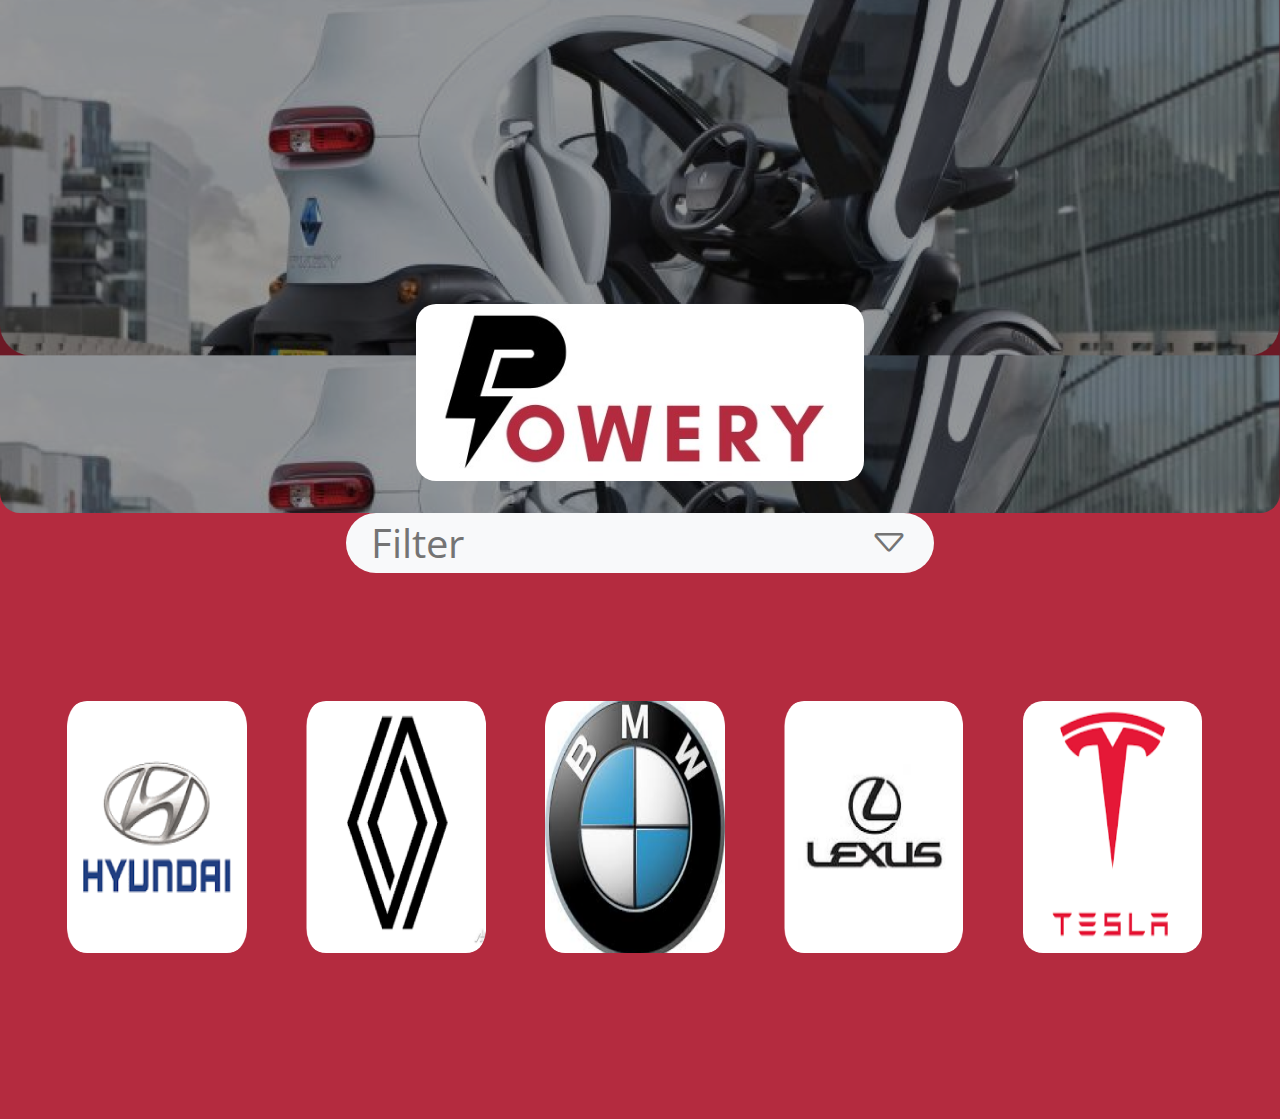
==== index.html @ afcfbecf "first commit" ====
<!DOCTYPE html>
<html lang="en">
  <head>
    <meta charset="UTF-8" />
    <meta name="viewport" content="width=device-width, initial-scale=1.0"/>
    <title>Powery</title>
    <link rel="stylesheet" href="style.css" />
    <!-- bootstrap -->
    <link href="https://cdn.jsdelivr.net/npm/bootstrap@5.3.3/dist/css/bootstrap.min.css" rel="stylesheet" integrity="sha384-QWTKZyjpPEjISv5WaRU9OFeRpok6YctnYmDr5pNlyT2bRjXh0JMhjY6hW+ALEwIH" crossorigin="anonymous" />
    <link rel="stylesheet" href="https://cdn.jsdelivr.net/npm/bootstrap-icons@1.11.3/font/bootstrap-icons.min.css" />
    <!-- google font -->
    <link rel="preconnect" href="https://fonts.googleapis.com" />
    <link rel="preconnect" href="https://fonts.gstatic.com" crossorigin />
    <link href="https://fonts.googleapis.com/css2?family=Open+Sans:ital,wght@0,300..800;1,300..800&display=swap" rel="stylesheet" />
    <style>
      body {
        background-color: #b42b3f;
      }
    </style>
  </head>
  <body>
    <!-- jumbotron -->
    <div class="jumbotron styleJumbo">
      <img src="image/cropLogo.jpeg" alt="" style="width: 35%; border-radius: 20px;">
    </div>
    <!-- filter -->
    <div class="dropdown d-flex justify-content-center">
      <button class="btn btn-secondary text-bg-light d-flex justify-content-between" type="button" data-bs-toggle="dropdown" aria-expanded="false" style="width: 46vw; padding: 0% 2%; border: none; border-radius: 50px;">
        <span class="fontFilter">Filter</span>
        <span class="fontFilter"><i class="bi bi-caret-down"></i></span>
      </button>
      <ul 
        class="dropdown-menu" 
        style="width: 46vw; border: none; border-radius: 50px; font-size: 40px;"
      >
        <li>
          <a class="dropdown-item" style="color: #747474;" href="#">Harga</a>
          <hr class="hrStyle">
        </li>
        <li>
          <a class="dropdown-item" style="color: #747474;" href="#">Kinerja Torsi</a>
          <hr class="hrStyle">
        </li>
        <li>
          <a class="dropdown-item" style="color: #747474;" href="#">Kapasitas Baterai</a>
          <hr class="hrStyle">
        </li>
        <li>
          <a class="dropdown-item" style="color: #747474;" href="#">Kenyamanan</a>
          <hr class="hrStyle">
        </li>
        <li>
          <a class="dropdown-item" style="color: #747474;" href="#">Keamanan</a>
          <hr class="hrStyle">
        </li>
        <li>
          <a class="dropdown-item" style="color: #747474;" href="#">Tingkat Penjualan</a>
        </li>
      </ul>
    </div>
    <!-- logo mobil -->
    <div class="container-fluid" style="margin-top: 10%; margin-bottom: 13%;">
      <div class="row d-flex justify-content-center">
        <div class="col-2 marginMerk" >
          <img src="image/image 1.png" alt="" class="styleMerk">
        </div>
        <div class="col-2 marginMerk">
          <img src="image/image 2.png" alt="" class="styleMerk">
        </div>
        <div class="col-2 marginMerk">
          <img src="image/image 3.png" alt="" class="styleMerk">
        </div>
        <div class="col-2 marginMerk">
          <img src="image/image 4.png" alt="" class="styleMerk">
        </div>
        <div class="col-2">
          <img src="image/image 5.png" alt="" class="styleMerk">
        </div>
      </div>
    </div>

    <script src="https://cdn.jsdelivr.net/npm/bootstrap@5.3.3/dist/js/bootstrap.bundle.min.js" integrity="sha384-YvpcrYf0tY3lHB60NNkmXc5s9fDVZLESaAA55NDzOxhy9GkcIdslK1eN7N6jIeHz" crossorigin="anonymous"></script>
  </body>
</html>
---- style.css ----
@import url("https://fonts.googleapis.com/css2?family=Open+Sans:ital,wght@0,300..800;1,300..800&display=swap");

.styleJumbo {
  height: 57vh;
  width: 100%;
  background-image: url(image/jumbotronImage.png);
  background-size: 100%;
  background-color: rgba(0, 0, 0, 0.4);
  background-blend-mode: multiply;
  display: flex;
  justify-content: center;
  align-items: end;
  border-radius: 0px 0px 20px 20px;
  padding-bottom: 2.5%;
}
.logo {
  position: absolute;
  top: 8px;
  left: 16px;
  width: 10vw;
}
.fontFilter {
  font-family: "Open Sans";
  font-size: 40px;
  color: #747474;
}
.hrStyle {
  color: black;
  border-width: 2px;
  opacity: 1;
  margin: 0px 0px;
}

.marginMerk{
  margin-right: 2%;
}

.styleMerk{
  border-radius: 20px; width: 14vw; height: 28vh;
}
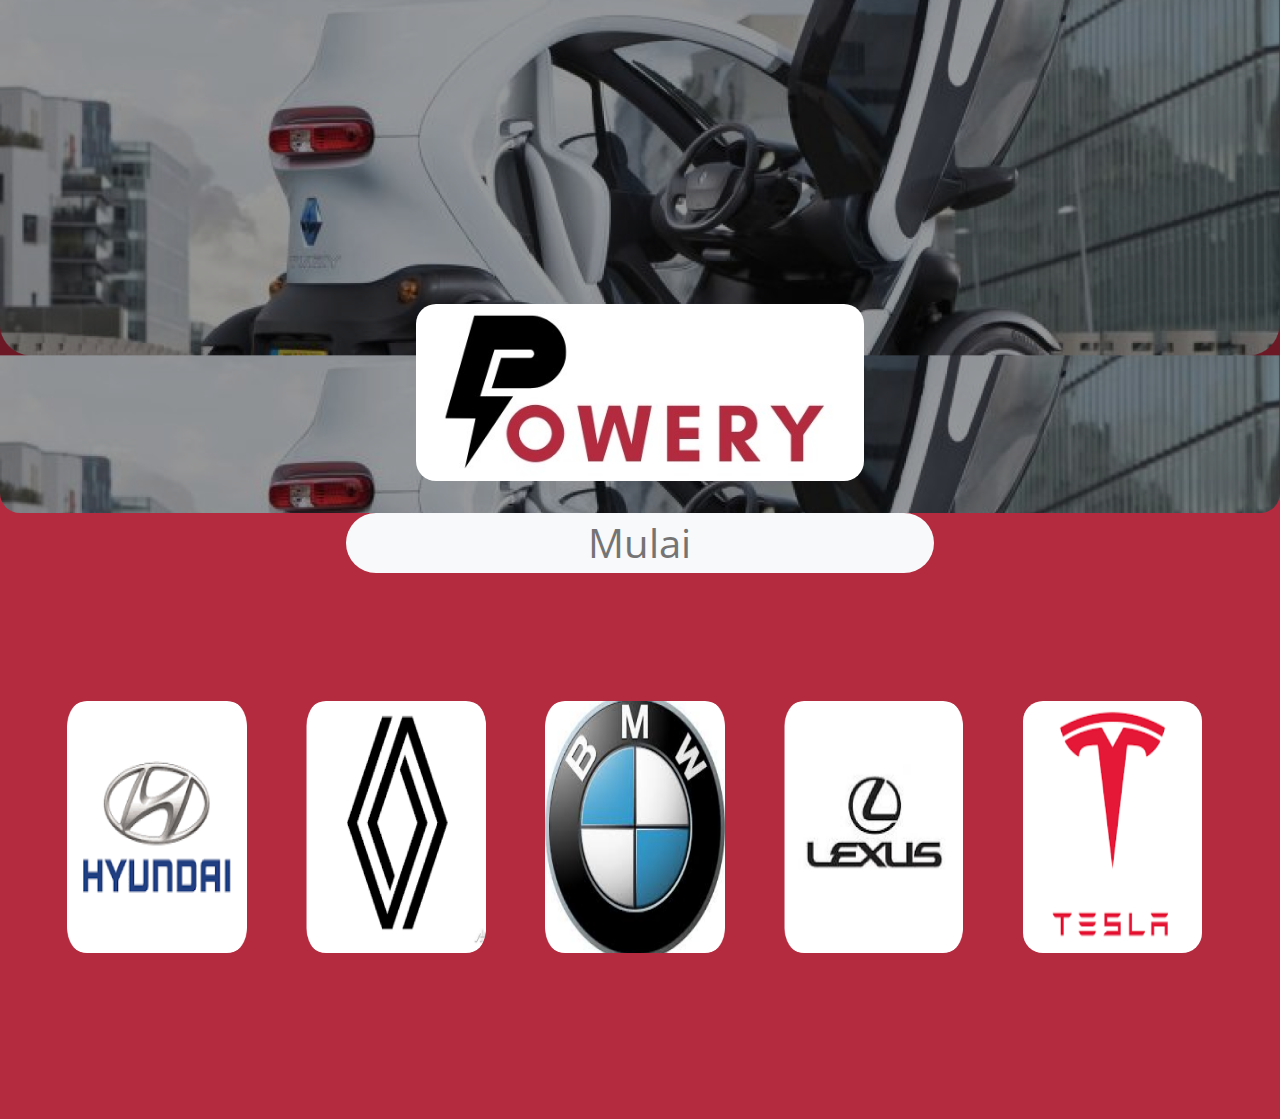
==== commit 03434698: "upload pilihan2" ====
--- a/index.html
+++ b/index.html
@@ -2,9 +2,9 @@
 <html lang="en">
   <head>
     <meta charset="UTF-8" />
-    <meta name="viewport" content="width=device-width, initial-scale=1.0"/>
+    <meta name="viewport" content="width=device-width, initial-scale=1.0" />
     <title>Powery</title>
-    <link rel="stylesheet" href="style.css" />
+    <link rel="stylesheet" href="style_index.css" />
     <!-- bootstrap -->
     <link href="https://cdn.jsdelivr.net/npm/bootstrap@5.3.3/dist/css/bootstrap.min.css" rel="stylesheet" integrity="sha384-QWTKZyjpPEjISv5WaRU9OFeRpok6YctnYmDr5pNlyT2bRjXh0JMhjY6hW+ALEwIH" crossorigin="anonymous" />
     <link rel="stylesheet" href="https://cdn.jsdelivr.net/npm/bootstrap-icons@1.11.3/font/bootstrap-icons.min.css" />
@@ -20,61 +20,65 @@
   </head>
   <body>
     <!-- jumbotron -->
-    <div class="jumbotron styleJumbo">
-      <img src="image/cropLogo.jpeg" alt="" style="width: 35%; border-radius: 20px;">
+    <div class="jumbotron styleJmbtrn">
+      <img src="image/cropLogo.jpeg" alt="" style="width: 35%; border-radius: 20px" />
     </div>
     <!-- filter -->
-    <div class="dropdown d-flex justify-content-center">
-      <button class="btn btn-secondary text-bg-light d-flex justify-content-between" type="button" data-bs-toggle="dropdown" aria-expanded="false" style="width: 46vw; padding: 0% 2%; border: none; border-radius: 50px;">
+    <div class="container d-flex justify-content-center">
+      <a href="pilihan2.html" style="text-decoration: none;">
+        <button class="btn btn-secondary text-bg-light d-flex justify-content-center" type="button" style="width: 46vw; padding: 0% 2%; border: none; border-radius: 50px">
+          <span class="fontFilter">Mulai</span>
+        </button>
+      </a>
+    </div>
+    <!-- <div class="dropdown d-flex justify-content-center">
+      <button class="btn btn-secondary text-bg-light d-flex justify-content-between" type="button" data-bs-toggle="dropdown" aria-expanded="false" style="width: 46vw; padding: 0% 2%; border: none; border-radius: 50px">
         <span class="fontFilter">Filter</span>
         <span class="fontFilter"><i class="bi bi-caret-down"></i></span>
       </button>
-      <ul 
-        class="dropdown-menu" 
-        style="width: 46vw; border: none; border-radius: 50px; font-size: 40px;"
-      >
+      <ul class="dropdown-menu" style="width: 46vw; border: none; border-radius: 50px; font-size: 40px">
         <li>
-          <a class="dropdown-item" style="color: #747474;" href="#">Harga</a>
-          <hr class="hrStyle">
+          <a class="dropdown-item" href="#">Harga</a>
+          <hr class="hrStyle" />
         </li>
         <li>
-          <a class="dropdown-item" style="color: #747474;" href="#">Kinerja Torsi</a>
-          <hr class="hrStyle">
+          <a class="dropdown-item" href="#">Kinerja Torsi</a>
+          <hr class="hrStyle" />
         </li>
         <li>
-          <a class="dropdown-item" style="color: #747474;" href="#">Kapasitas Baterai</a>
-          <hr class="hrStyle">
+          <a class="dropdown-item" href="#">Kapasitas Baterai</a>
+          <hr class="hrStyle" />
         </li>
         <li>
-          <a class="dropdown-item" style="color: #747474;" href="#">Kenyamanan</a>
-          <hr class="hrStyle">
+          <a class="dropdown-item" href="#">Kenyamanan</a>
+          <hr class="hrStyle" />
         </li>
         <li>
-          <a class="dropdown-item" style="color: #747474;" href="#">Keamanan</a>
-          <hr class="hrStyle">
+          <a class="dropdown-item" href="#">Keamanan</a>
+          <hr class="hrStyle" />
         </li>
         <li>
-          <a class="dropdown-item" style="color: #747474;" href="#">Tingkat Penjualan</a>
+          <a class="dropdown-item" href="#">Tingkat Penjualan</a>
         </li>
       </ul>
-    </div>
+    </div> -->
     <!-- logo mobil -->
-    <div class="container-fluid" style="margin-top: 10%; margin-bottom: 13%;">
+    <div class="container-fluid" style="margin-top: 10%; margin-bottom: 13%">
       <div class="row d-flex justify-content-center">
-        <div class="col-2 marginMerk" >
-          <img src="image/image 1.png" alt="" class="styleMerk">
+        <div class="col-2 marginMerk">
+          <img src="image/image 1.png" alt="" class="styleMerk" />
         </div>
         <div class="col-2 marginMerk">
-          <img src="image/image 2.png" alt="" class="styleMerk">
+          <img src="image/image 2.png" alt="" class="styleMerk" />
         </div>
         <div class="col-2 marginMerk">
-          <img src="image/image 3.png" alt="" class="styleMerk">
+          <img src="image/image 3.png" alt="" class="styleMerk" />
         </div>
         <div class="col-2 marginMerk">
-          <img src="image/image 4.png" alt="" class="styleMerk">
+          <img src="image/image 4.png" alt="" class="styleMerk" />
         </div>
         <div class="col-2">
-          <img src="image/image 5.png" alt="" class="styleMerk">
+          <img src="image/image 5.png" alt="" class="styleMerk" />
         </div>
       </div>
     </div>
--- a/style_index.css
+++ b/style_index.css
@@ -0,0 +1,47 @@
+@import url("https://fonts.googleapis.com/css2?family=Open+Sans:ital,wght@0,300..800;1,300..800&display=swap");
+
+/* jumbotron */
+.styleJmbtrn {
+  height: 57vh;
+  width: 100%;
+  background-image: url(image/jumbotronImage.png);
+  background-size: 100%;
+  background-color: rgba(0, 0, 0, 0.4);
+  background-blend-mode: multiply;
+  display: flex;
+  justify-content: center;
+  align-items: end;
+  border-radius: 0px 0px 20px 20px;
+  padding-bottom: 2.5%;
+}
+
+/* filter */
+.fontFilter {
+  font-family: "Open Sans";
+  font-size: 40px;
+  color: #747474;
+}
+/* .dropdown-menu li a {
+  color: #747474;
+}
+.dropdown-menu li a:hover {
+  color: black;
+  background-color: transparent;
+}
+.hrStyle {
+  color: black;
+  border-width: 2px;
+  opacity: 1;
+  margin: 0px 0px;
+} */
+
+/* brand */
+.marginMerk {
+  margin-right: 2%;
+}
+
+.styleMerk {
+  border-radius: 20px;
+  width: 14vw;
+  height: 28vh;
+}
